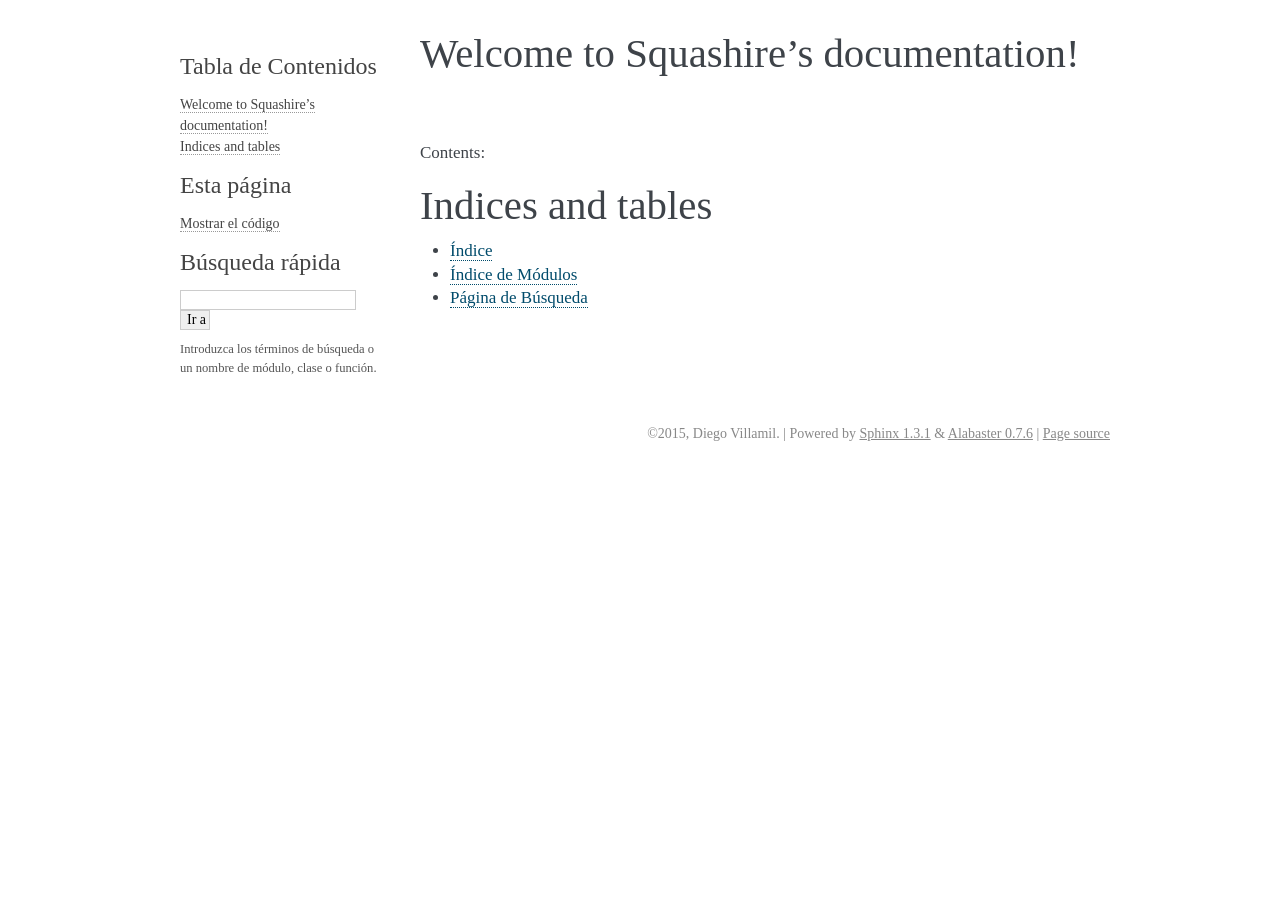
==== docs/_build/html/index.html @ bb0c358e "Internationalization and documentation" ====
<!DOCTYPE html PUBLIC "-//W3C//DTD XHTML 1.0 Transitional//EN"
  "http://www.w3.org/TR/xhtml1/DTD/xhtml1-transitional.dtd">


<html xmlns="http://www.w3.org/1999/xhtml">
  <head>
    <meta http-equiv="Content-Type" content="text/html; charset=utf-8" />
    
    <title>Welcome to Squashire’s documentation! &mdash; documentación de Squashire - 0.1</title>
    
    <link rel="stylesheet" href="_static/alabaster.css" type="text/css" />
    <link rel="stylesheet" href="_static/pygments.css" type="text/css" />
    
    <script type="text/javascript">
      var DOCUMENTATION_OPTIONS = {
        URL_ROOT:    './',
        VERSION:     '0.1',
        COLLAPSE_INDEX: false,
        FILE_SUFFIX: '.html',
        HAS_SOURCE:  true
      };
    </script>
    <script type="text/javascript" src="_static/jquery.js"></script>
    <script type="text/javascript" src="_static/underscore.js"></script>
    <script type="text/javascript" src="_static/doctools.js"></script>
    <script type="text/javascript" src="_static/translations.js"></script>
    <link rel="top" title="documentación de Squashire - 0.1" href="#" />
   
  
  <meta name="viewport" content="width=device-width, initial-scale=0.9, maximum-scale=0.9">

  </head>
  <body role="document">  

    <div class="document">
      <div class="documentwrapper">
        <div class="bodywrapper">
          <div class="body" role="main">
            
  <div class="section" id="welcome-to-squashire-s-documentation">
<h1>Welcome to Squashire&#8217;s documentation!<a class="headerlink" href="#welcome-to-squashire-s-documentation" title="Enlazar permanentemente con este título">¶</a></h1>
<p>Contents:</p>
<div class="toctree-wrapper compound">
<ul class="simple">
</ul>
</div>
</div>
<div class="section" id="indices-and-tables">
<h1>Indices and tables<a class="headerlink" href="#indices-and-tables" title="Enlazar permanentemente con este título">¶</a></h1>
<ul class="simple">
<li><a class="reference internal" href="genindex.html"><span>Índice</span></a></li>
<li><a class="reference internal" href="py-modindex.html"><span>Índice de Módulos</span></a></li>
<li><a class="reference internal" href="search.html"><span>Página de Búsqueda</span></a></li>
</ul>
</div>


          </div>
        </div>
      </div>
      <div class="sphinxsidebar" role="navigation" aria-label="main navigation">
        <div class="sphinxsidebarwrapper">
  <h3><a href="#">Tabla de Contenidos</a></h3>
  <ul>
<li><a class="reference internal" href="#">Welcome to Squashire&#8217;s documentation!</a></li>
<li><a class="reference internal" href="#indices-and-tables">Indices and tables</a></li>
</ul>
<div class="relations">
<h3>Related Topics</h3>
<ul>
  <li><a href="#">Documentation overview</a><ul>
  </ul></li>
</ul>
</div>
  <div role="note" aria-label="source link">
    <h3>Esta página</h3>
    <ul class="this-page-menu">
      <li><a href="_sources/index.txt"
            rel="nofollow">Mostrar el código</a></li>
    </ul>
   </div>
<div id="searchbox" style="display: none" role="search">
  <h3>Búsqueda rápida</h3>
    <form class="search" action="search.html" method="get">
      <input type="text" name="q" />
      <input type="submit" value="Ir a" />
      <input type="hidden" name="check_keywords" value="yes" />
      <input type="hidden" name="area" value="default" />
    </form>
    <p class="searchtip" style="font-size: 90%">
    Introduzca los términos de búsqueda o un nombre de módulo, clase o función.
    </p>
</div>
<script type="text/javascript">$('#searchbox').show(0);</script>
        </div>
      </div>
      <div class="clearer"></div>
    </div>
    <div class="footer">
      &copy;2015, Diego Villamil.
      
      |
      Powered by <a href="http://sphinx-doc.org/">Sphinx 1.3.1</a>
      &amp; <a href="https://github.com/bitprophet/alabaster">Alabaster 0.7.6</a>
      
      |
      <a href="_sources/index.txt"
          rel="nofollow">Page source</a>
    </div>

    

    
  </body>
</html>
---- docs/_build/html/_static/alabaster.css ----
@import url("basic.css");

/* -- page layout ----------------------------------------------------------- */

body {
    font-family: 'goudy old style', 'minion pro', 'bell mt', Georgia, 'Hiragino Mincho Pro', serif;
    font-size: 17px;
    background-color: white;
    color: #000;
    margin: 0;
    padding: 0;
}

div.document {
    width: 940px;
    margin: 30px auto 0 auto;
}

div.documentwrapper {
    float: left;
    width: 100%;
}

div.bodywrapper {
    margin: 0 0 0 220px;
}

div.sphinxsidebar {
    width: 220px;
}

hr {
    border: 1px solid #B1B4B6;
}

div.body {
    background-color: #ffffff;
    color: #3E4349;
    padding: 0 30px 0 30px;
}

div.footer {
    width: 940px;
    margin: 20px auto 30px auto;
    font-size: 14px;
    color: #888;
    text-align: right;
}

div.footer a {
    color: #888;
}


div.relations {
    display: none;
}


div.sphinxsidebar a {
    color: #444;
    text-decoration: none;
    border-bottom: 1px dotted #999;
}

div.sphinxsidebar a:hover {
    border-bottom: 1px solid #999;
}

div.sphinxsidebar {
    font-size: 14px;
    line-height: 1.5;
}

div.sphinxsidebarwrapper {
    padding: 18px 10px;
}

div.sphinxsidebarwrapper p.logo {
    padding: 0;
    margin: -10px 0 0 0px;
    text-align: center;
}

div.sphinxsidebarwrapper h1.logo {
    margin-top: -10px;
    text-align: center;
    margin-bottom: 5px;
    text-align: left;
}

div.sphinxsidebarwrapper h1.logo-name {
    margin-top: 0px;
}

div.sphinxsidebarwrapper p.blurb {
    margin-top: 0;
    font-style: normal;
}

div.sphinxsidebar h3,
div.sphinxsidebar h4 {
    font-family: 'Garamond', 'Georgia', serif;
    color: #444;
    font-size: 24px;
    font-weight: normal;
    margin: 0 0 5px 0;
    padding: 0;
}

div.sphinxsidebar h4 {
    font-size: 20px;
}

div.sphinxsidebar h3 a {
    color: #444;
}

div.sphinxsidebar p.logo a,
div.sphinxsidebar h3 a,
div.sphinxsidebar p.logo a:hover,
div.sphinxsidebar h3 a:hover {
    border: none;
}

div.sphinxsidebar p {
    color: #555;
    margin: 10px 0;
}

div.sphinxsidebar ul {
    margin: 10px 0;
    padding: 0;
    color: #000;
}

div.sphinxsidebar ul li.toctree-l1 > a {
    font-size: 120%;
}

div.sphinxsidebar ul li.toctree-l2 > a {
    font-size: 110%;
}

div.sphinxsidebar input {
    border: 1px solid #CCC;
    font-family: 'goudy old style', 'minion pro', 'bell mt', Georgia, 'Hiragino Mincho Pro', serif;
    font-size: 1em;
}

div.sphinxsidebar hr {
    border: none;
    height: 1px;
    color: #999;
    background: #999;

    text-align: left;
    margin-left: 0;
    width: 50%;
}

/* -- body styles ----------------------------------------------------------- */

a {
    color: #004B6B;
    text-decoration: underline;
}

a:hover {
    color: #6D4100;
    text-decoration: underline;
}

div.body h1,
div.body h2,
div.body h3,
div.body h4,
div.body h5,
div.body h6 {
    font-family: 'Garamond', 'Georgia', serif;
    font-weight: normal;
    margin: 30px 0px 10px 0px;
    padding: 0;
}

div.body h1 { margin-top: 0; padding-top: 0; font-size: 240%; }
div.body h2 { font-size: 180%; }
div.body h3 { font-size: 150%; }
div.body h4 { font-size: 130%; }
div.body h5 { font-size: 100%; }
div.body h6 { font-size: 100%; }

a.headerlink {
    color: #DDD;
    padding: 0 4px;
    text-decoration: none;
}

a.headerlink:hover {
    color: #444;
    background: #EAEAEA;
}

div.body p, div.body dd, div.body li {
    line-height: 1.4em;
}

div.admonition {
    margin: 20px 0px;
    padding: 10px 30px;
    background-color: #FCC;
    border: 1px solid #FAA;
}

div.admonition tt.xref, div.admonition a tt {
    border-bottom: 1px solid #fafafa;
}

dd div.admonition {
    margin-left: -60px;
    padding-left: 60px;
}

div.admonition p.admonition-title {
    font-family: 'Garamond', 'Georgia', serif;
    font-weight: normal;
    font-size: 24px;
    margin: 0 0 10px 0;
    padding: 0;
    line-height: 1;
}

div.admonition p.last {
    margin-bottom: 0;
}

div.highlight {
    background-color: white;
}

dt:target, .highlight {
    background: #FAF3E8;
}

div.note {
    background-color: #EEE;
    border: 1px solid #CCC;
}

div.seealso {
    background-color: #EEE;
    border: 1px solid #CCC;
}

div.topic {
    background-color: #eee;
}

p.admonition-title {
    display: inline;
}

p.admonition-title:after {
    content: ":";
}

pre, tt, code {
    font-family: 'Consolas', 'Menlo', 'Deja Vu Sans Mono', 'Bitstream Vera Sans Mono', monospace;
    font-size: 0.9em;
}

.hll {
    background-color: #FFC;
    margin: 0 -12px;
    padding: 0 12px;
    display: block;
}

img.screenshot {
}

tt.descname, tt.descclassname, code.descname, code.descclassname {
    font-size: 0.95em;
}

tt.descname, code.descname {
    padding-right: 0.08em;
}

img.screenshot {
    -moz-box-shadow: 2px 2px 4px #eee;
    -webkit-box-shadow: 2px 2px 4px #eee;
    box-shadow: 2px 2px 4px #eee;
}

table.docutils {
    border: 1px solid #888;
    -moz-box-shadow: 2px 2px 4px #eee;
    -webkit-box-shadow: 2px 2px 4px #eee;
    box-shadow: 2px 2px 4px #eee;
}

table.docutils td, table.docutils th {
    border: 1px solid #888;
    padding: 0.25em 0.7em;
}

table.field-list, table.footnote {
    border: none;
    -moz-box-shadow: none;
    -webkit-box-shadow: none;
    box-shadow: none;
}

table.footnote {
    margin: 15px 0;
    width: 100%;
    border: 1px solid #EEE;
    background: #FDFDFD;
    font-size: 0.9em;
}

table.footnote + table.footnote {
    margin-top: -15px;
    border-top: none;
}

table.field-list th {
    padding: 0 0.8em 0 0;
}

table.field-list td {
    padding: 0;
}

table.footnote td.label {
    width: 0px;
    padding: 0.3em 0 0.3em 0.5em;
}

table.footnote td {
    padding: 0.3em 0.5em;
}

dl {
    margin: 0;
    padding: 0;
}

dl dd {
    margin-left: 30px;
}

blockquote {
    margin: 0 0 0 30px;
    padding: 0;
}

ul, ol {
    margin: 10px 0 10px 30px;
    padding: 0;
}

pre {
    background: #EEE;
    padding: 7px 30px;
    margin: 15px 0px;
    line-height: 1.3em;
}

dl pre, blockquote pre, li pre {
    margin-left: 0;
    padding-left: 30px;
}

dl dl pre {
    margin-left: -90px;
    padding-left: 90px;
}

tt, code {
    background-color: #ecf0f3;
    color: #222;
    /* padding: 1px 2px; */
}

tt.xref, code.xref, a tt {
    background-color: #FBFBFB;
    border-bottom: 1px solid white;
}

a.reference {
    text-decoration: none;
    border-bottom: 1px dotted #004B6B;
}

a.reference:hover {
    border-bottom: 1px solid #6D4100;
}

a.footnote-reference {
    text-decoration: none;
    font-size: 0.7em;
    vertical-align: top;
    border-bottom: 1px dotted #004B6B;
}

a.footnote-reference:hover {
    border-bottom: 1px solid #6D4100;
}

a:hover tt, a:hover code {
    background: #EEE;
}


@media screen and (max-width: 870px) {

    div.sphinxsidebar {
    	display: none;
    }

    div.document {
       width: 100%;

    }

    div.documentwrapper {
    	margin-left: 0;
    	margin-top: 0;
    	margin-right: 0;
    	margin-bottom: 0;
    }

    div.bodywrapper {
    	margin-top: 0;
    	margin-right: 0;
    	margin-bottom: 0;
    	margin-left: 0;
    }

    ul {
    	margin-left: 0;
    }

    .document {
    	width: auto;
    }

    .footer {
    	width: auto;
    }

    .bodywrapper {
    	margin: 0;
    }

    .footer {
    	width: auto;
    }

    .github {
        display: none;
    }



}



@media screen and (max-width: 875px) {

    body {
        margin: 0;
        padding: 20px 30px;
    }

    div.documentwrapper {
        float: none;
        background: white;
    }

    div.sphinxsidebar {
        display: block;
        float: none;
        width: 102.5%;
        margin: 50px -30px -20px -30px;
        padding: 10px 20px;
        background: #333;
        color: #FFF;
    }

    div.sphinxsidebar h3, div.sphinxsidebar h4, div.sphinxsidebar p,
    div.sphinxsidebar h3 a {
        color: white;
    }

    div.sphinxsidebar a {
        color: #AAA;
    }

    div.sphinxsidebar p.logo {
        display: none;
    }

    div.document {
        width: 100%;
        margin: 0;
    }

    div.footer {
        display: none;
    }

    div.bodywrapper {
        margin: 0;
    }

    div.body {
        min-height: 0;
        padding: 0;
    }

    .rtd_doc_footer {
        display: none;
    }

    .document {
        width: auto;
    }

    .footer {
        width: auto;
    }

    .footer {
        width: auto;
    }

    .github {
        display: none;
    }
}


/* misc. */

.revsys-inline {
    display: none!important;
}

/* Make nested-list/multi-paragraph items look better in Releases changelog
 * pages. Without this, docutils' magical list fuckery causes inconsistent
 * formatting between different release sub-lists.
 */
div#changelog > div.section > ul > li > p:only-child {
    margin-bottom: 0;
}

/* Hide fugly table cell borders in ..bibliography:: directive output */
table.docutils.citation, table.docutils.citation td, table.docutils.citation th {
  border: none;
  /* Below needed in some edge cases; if not applied, bottom shadows appear */
  -moz-box-shadow: none;
  -webkit-box-shadow: none;
  box-shadow: none;
}
---- docs/_build/html/_static/pygments.css ----
.highlight .hll { background-color: #ffffcc }
.highlight  { background: #eeffcc; }
.highlight .c { color: #408090; font-style: italic } /* Comment */
.highlight .err { border: 1px solid #FF0000 } /* Error */
.highlight .k { color: #007020; font-weight: bold } /* Keyword */
.highlight .o { color: #666666 } /* Operator */
.highlight .cm { color: #408090; font-style: italic } /* Comment.Multiline */
.highlight .cp { color: #007020 } /* Comment.Preproc */
.highlight .c1 { color: #408090; font-style: italic } /* Comment.Single */
.highlight .cs { color: #408090; background-color: #fff0f0 } /* Comment.Special */
.highlight .gd { color: #A00000 } /* Generic.Deleted */
.highlight .ge { font-style: italic } /* Generic.Emph */
.highlight .gr { color: #FF0000 } /* Generic.Error */
.highlight .gh { color: #000080; font-weight: bold } /* Generic.Heading */
.highlight .gi { color: #00A000 } /* Generic.Inserted */
.highlight .go { color: #333333 } /* Generic.Output */
.highlight .gp { color: #c65d09; font-weight: bold } /* Generic.Prompt */
.highlight .gs { font-weight: bold } /* Generic.Strong */
.highlight .gu { color: #800080; font-weight: bold } /* Generic.Subheading */
.highlight .gt { color: #0044DD } /* Generic.Traceback */
.highlight .kc { color: #007020; font-weight: bold } /* Keyword.Constant */
.highlight .kd { color: #007020; font-weight: bold } /* Keyword.Declaration */
.highlight .kn { color: #007020; font-weight: bold } /* Keyword.Namespace */
.highlight .kp { color: #007020 } /* Keyword.Pseudo */
.highlight .kr { color: #007020; font-weight: bold } /* Keyword.Reserved */
.highlight .kt { color: #902000 } /* Keyword.Type */
.highlight .m { color: #208050 } /* Literal.Number */
.highlight .s { color: #4070a0 } /* Literal.String */
.highlight .na { color: #4070a0 } /* Name.Attribute */
.highlight .nb { color: #007020 } /* Name.Builtin */
.highlight .nc { color: #0e84b5; font-weight: bold } /* Name.Class */
.highlight .no { color: #60add5 } /* Name.Constant */
.highlight .nd { color: #555555; font-weight: bold } /* Name.Decorator */
.highlight .ni { color: #d55537; font-weight: bold } /* Name.Entity */
.highlight .ne { color: #007020 } /* Name.Exception */
.highlight .nf { color: #06287e } /* Name.Function */
.highlight .nl { color: #002070; font-weight: bold } /* Name.Label */
.highlight .nn { color: #0e84b5; font-weight: bold } /* Name.Namespace */
.highlight .nt { color: #062873; font-weight: bold } /* Name.Tag */
.highlight .nv { color: #bb60d5 } /* Name.Variable */
.highlight .ow { color: #007020; font-weight: bold } /* Operator.Word */
.highlight .w { color: #bbbbbb } /* Text.Whitespace */
.highlight .mb { color: #208050 } /* Literal.Number.Bin */
.highlight .mf { color: #208050 } /* Literal.Number.Float */
.highlight .mh { color: #208050 } /* Literal.Number.Hex */
.highlight .mi { color: #208050 } /* Literal.Number.Integer */
.highlight .mo { color: #208050 } /* Literal.Number.Oct */
.highlight .sb { color: #4070a0 } /* Literal.String.Backtick */
.highlight .sc { color: #4070a0 } /* Literal.String.Char */
.highlight .sd { color: #4070a0; font-style: italic } /* Literal.String.Doc */
.highlight .s2 { color: #4070a0 } /* Literal.String.Double */
.highlight .se { color: #4070a0; font-weight: bold } /* Literal.String.Escape */
.highlight .sh { color: #4070a0 } /* Literal.String.Heredoc */
.highlight .si { color: #70a0d0; font-style: italic } /* Literal.String.Interpol */
.highlight .sx { color: #c65d09 } /* Literal.String.Other */
.highlight .sr { color: #235388 } /* Literal.String.Regex */
.highlight .s1 { color: #4070a0 } /* Literal.String.Single */
.highlight .ss { color: #517918 } /* Literal.String.Symbol */
.highlight .bp { color: #007020 } /* Name.Builtin.Pseudo */
.highlight .vc { color: #bb60d5 } /* Name.Variable.Class */
.highlight .vg { color: #bb60d5 } /* Name.Variable.Global */
.highlight .vi { color: #bb60d5 } /* Name.Variable.Instance */
.highlight .il { color: #208050 } /* Literal.Number.Integer.Long */
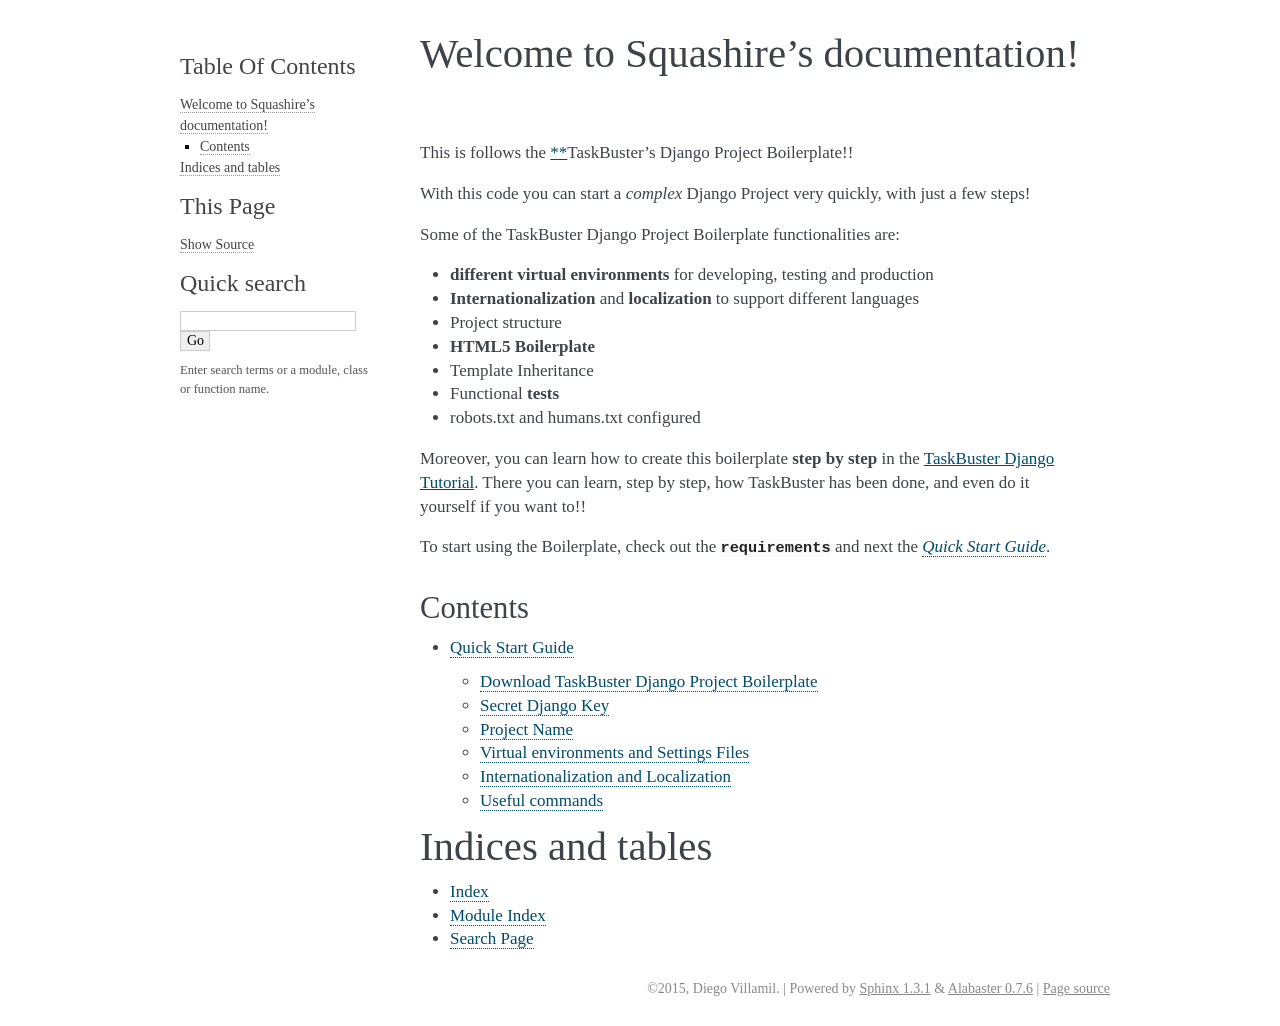
==== commit c99d50f4: "Documentation" ====
--- a/docs/_build/html/index.html
+++ b/docs/_build/html/index.html
@@ -6,7 +6,7 @@
   <head>
     <meta http-equiv="Content-Type" content="text/html; charset=utf-8" />
     
-    <title>Welcome to Squashire’s documentation! &mdash; documentación de Squashire - 0.1</title>
+    <title>Welcome to Squashire’s documentation! &mdash; Squashire 0.1.0 documentation</title>
     
     <link rel="stylesheet" href="_static/alabaster.css" type="text/css" />
     <link rel="stylesheet" href="_static/pygments.css" type="text/css" />
@@ -14,7 +14,7 @@
     <script type="text/javascript">
       var DOCUMENTATION_OPTIONS = {
         URL_ROOT:    './',
-        VERSION:     '0.1',
+        VERSION:     '0.1.0',
         COLLAPSE_INDEX: false,
         FILE_SUFFIX: '.html',
         HAS_SOURCE:  true
@@ -23,8 +23,8 @@
     <script type="text/javascript" src="_static/jquery.js"></script>
     <script type="text/javascript" src="_static/underscore.js"></script>
     <script type="text/javascript" src="_static/doctools.js"></script>
-    <script type="text/javascript" src="_static/translations.js"></script>
-    <link rel="top" title="documentación de Squashire - 0.1" href="#" />
+    <link rel="top" title="Squashire 0.1.0 documentation" href="#" />
+    <link rel="next" title="Quick Start Guide" href="quick_start.html" />
    
   
   <meta name="viewport" content="width=device-width, initial-scale=0.9, maximum-scale=0.9">
@@ -38,19 +38,49 @@
           <div class="body" role="main">
             
   <div class="section" id="welcome-to-squashire-s-documentation">
-<h1>Welcome to Squashire&#8217;s documentation!<a class="headerlink" href="#welcome-to-squashire-s-documentation" title="Enlazar permanentemente con este título">¶</a></h1>
-<p>Contents:</p>
+<h1>Welcome to Squashire&#8217;s documentation!<a class="headerlink" href="#welcome-to-squashire-s-documentation" title="Permalink to this headline">¶</a></h1>
+<p>This is follows the <a href="#id1"><span class="problematic" id="id2">**</span></a>TaskBuster&#8217;s Django Project Boilerplate!!</p>
+<p>With this code you can start a <em>complex</em> Django Project
+very quickly, with just a few steps!</p>
+<p>Some of the TaskBuster Django Project Boilerplate functionalities are:</p>
+<ul class="simple">
+<li><strong>different virtual environments</strong> for developing, testing and production</li>
+<li><strong>Internationalization</strong> and <strong>localization</strong> to support different languages</li>
+<li>Project structure</li>
+<li><strong>HTML5 Boilerplate</strong></li>
+<li>Template Inheritance</li>
+<li>Functional <strong>tests</strong></li>
+<li>robots.txt and humans.txt configured</li>
+</ul>
+<p>Moreover, you can learn how to create this boilerplate <strong>step by step</strong>
+in the <a href="http://marinamele.com/taskbuster-django-tutorial"
+target="_blank">TaskBuster Django Tutorial</a>. There you can learn, step by step, how
+TaskBuster has been done, and even do it yourself if you want to!!</p>
+<p>To start using the Boilerplate, check out the <code class="xref doc docutils literal"><span class="pre">requirements</span></code>
+and next the <a class="reference internal" href="quick_start.html"><em>Quick Start Guide</em></a>.</p>
+<div class="section" id="contents">
+<h2>Contents<a class="headerlink" href="#contents" title="Permalink to this headline">¶</a></h2>
 <div class="toctree-wrapper compound">
-<ul class="simple">
+<ul>
+<li class="toctree-l1"><a class="reference internal" href="quick_start.html">Quick Start Guide</a><ul>
+<li class="toctree-l2"><a class="reference internal" href="quick_start.html#download-taskbuster-django-project-boilerplate">Download TaskBuster Django Project Boilerplate</a></li>
+<li class="toctree-l2"><a class="reference internal" href="quick_start.html#secret-django-key">Secret Django Key</a></li>
+<li class="toctree-l2"><a class="reference internal" href="quick_start.html#project-name">Project Name</a></li>
+<li class="toctree-l2"><a class="reference internal" href="quick_start.html#virtual-environments-and-settings-files">Virtual environments and Settings Files</a></li>
+<li class="toctree-l2"><a class="reference internal" href="quick_start.html#internationalization-and-localization">Internationalization and Localization</a></li>
+<li class="toctree-l2"><a class="reference internal" href="quick_start.html#useful-commands">Useful commands</a></li>
+</ul>
+</li>
 </ul>
 </div>
 </div>
+</div>
 <div class="section" id="indices-and-tables">
-<h1>Indices and tables<a class="headerlink" href="#indices-and-tables" title="Enlazar permanentemente con este título">¶</a></h1>
+<h1>Indices and tables<a class="headerlink" href="#indices-and-tables" title="Permalink to this headline">¶</a></h1>
 <ul class="simple">
-<li><a class="reference internal" href="genindex.html"><span>Índice</span></a></li>
-<li><a class="reference internal" href="py-modindex.html"><span>Índice de Módulos</span></a></li>
-<li><a class="reference internal" href="search.html"><span>Página de Búsqueda</span></a></li>
+<li><a class="reference internal" href="genindex.html"><span>Index</span></a></li>
+<li><a class="reference internal" href="py-modindex.html"><span>Module Index</span></a></li>
+<li><a class="reference internal" href="search.html"><span>Search Page</span></a></li>
 </ul>
 </div>
 
@@ -60,35 +90,39 @@
       </div>
       <div class="sphinxsidebar" role="navigation" aria-label="main navigation">
         <div class="sphinxsidebarwrapper">
-  <h3><a href="#">Tabla de Contenidos</a></h3>
+  <h3><a href="#">Table Of Contents</a></h3>
   <ul>
-<li><a class="reference internal" href="#">Welcome to Squashire&#8217;s documentation!</a></li>
+<li><a class="reference internal" href="#">Welcome to Squashire&#8217;s documentation!</a><ul>
+<li><a class="reference internal" href="#contents">Contents</a></li>
+</ul>
+</li>
 <li><a class="reference internal" href="#indices-and-tables">Indices and tables</a></li>
 </ul>
 <div class="relations">
 <h3>Related Topics</h3>
 <ul>
   <li><a href="#">Documentation overview</a><ul>
+      <li>Next: <a href="quick_start.html" title="next chapter">Quick Start Guide</a></li>
   </ul></li>
 </ul>
 </div>
   <div role="note" aria-label="source link">
-    <h3>Esta página</h3>
+    <h3>This Page</h3>
     <ul class="this-page-menu">
       <li><a href="_sources/index.txt"
-            rel="nofollow">Mostrar el código</a></li>
+            rel="nofollow">Show Source</a></li>
     </ul>
    </div>
 <div id="searchbox" style="display: none" role="search">
-  <h3>Búsqueda rápida</h3>
+  <h3>Quick search</h3>
     <form class="search" action="search.html" method="get">
       <input type="text" name="q" />
-      <input type="submit" value="Ir a" />
+      <input type="submit" value="Go" />
       <input type="hidden" name="check_keywords" value="yes" />
       <input type="hidden" name="area" value="default" />
     </form>
     <p class="searchtip" style="font-size: 90%">
-    Introduzca los términos de búsqueda o un nombre de módulo, clase o función.
+    Enter search terms or a module, class or function name.
     </p>
 </div>
 <script type="text/javascript">$('#searchbox').show(0);</script>
